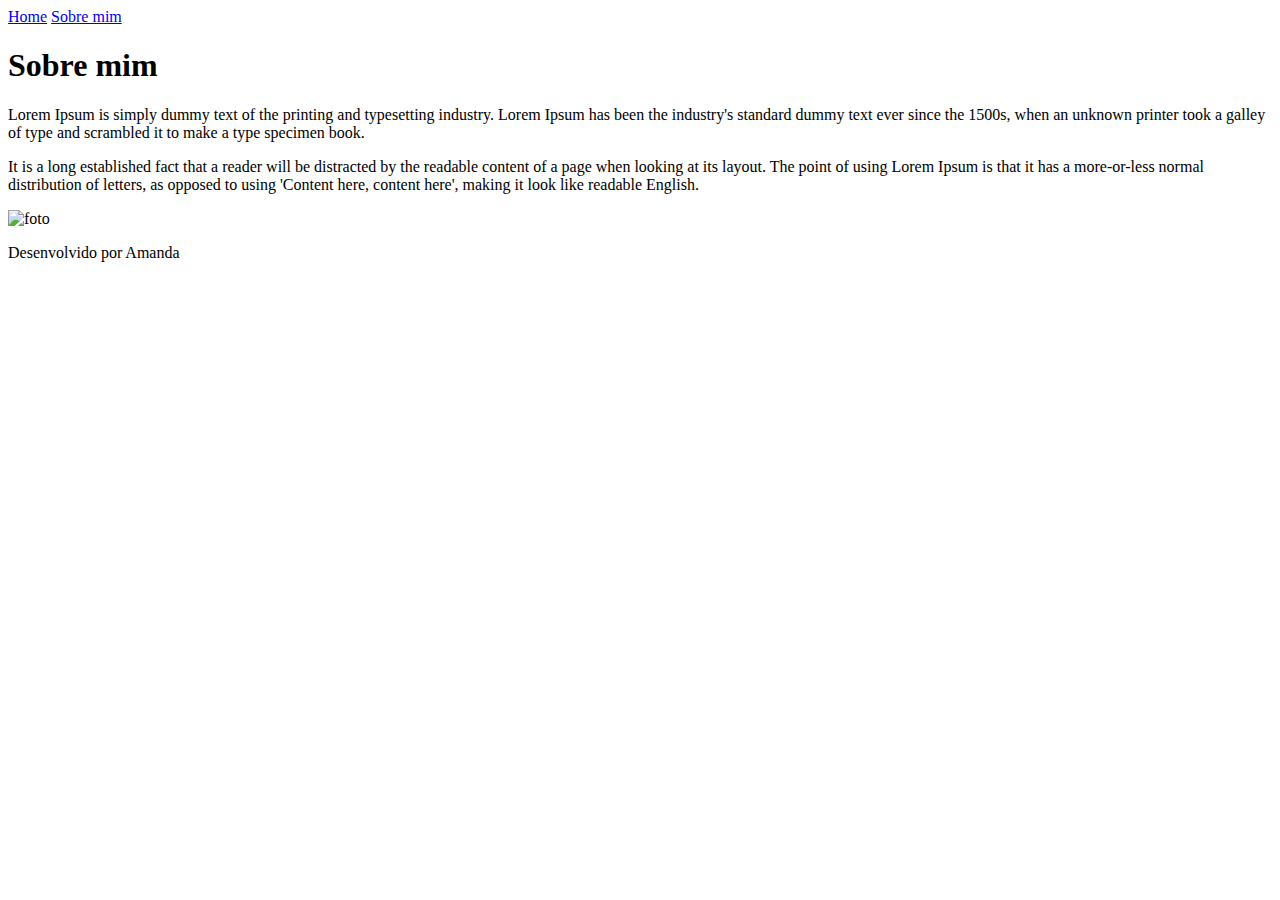
==== about.html @ 696cb18e "Add files via upload" ====
<!DOCTYPE html>
<html lang="en">
<head>
    <meta charset="UTF-8">
    <meta http-equiv="X-UA-Compatible" content="IE=edge">
    <meta name="viewport" content="width=device-width, initial-scale=1.0">
    <link rel="stylesheet" href="styles/style.css">
    <title>Document</title>
</head>
<body>
    <header class="cabecalho">
        <nav class="cabecalho__menu">
           <a class="cabecalho__menu__link" href="index.html">Home</a> 
           <a class="cabecalho__menu__link" href="about.html">Sobre mim</a>
        </nav>
    </header>
<main class="apresentacao">
    <section class="apresentacao__conteudo">
        <h1 class="apresentacao__conteudo__titulo">Sobre mim</h1>
        <p class="apresentacao__conteudo__text">Lorem Ipsum is simply dummy text of 
            the printing and typesetting industry. 
            Lorem Ipsum has been the industry's standard 
            dummy text ever since the 1500s, when an unknown 
            printer took a galley of type and scrambled it to 
            make a type specimen book. </p>
        <p class="apresentacao__conteudo__text">
            It is a long established fact that a reader will be distracted
            by the readable content of a page when looking at its layout. 
            The point of using Lorem Ipsum is that it has a more-or-less normal
            distribution of letters, as opposed to using 'Content here, content
            here', making it look like readable English.
        </p>
    </section>
        <img class="apresentacao__imagem" src="assets/imagem.png" alt="foto">
</main>
    <footer class="rodape">
        <p>Desenvolvido por Amanda</p>
    </footer>
</body>
</html>
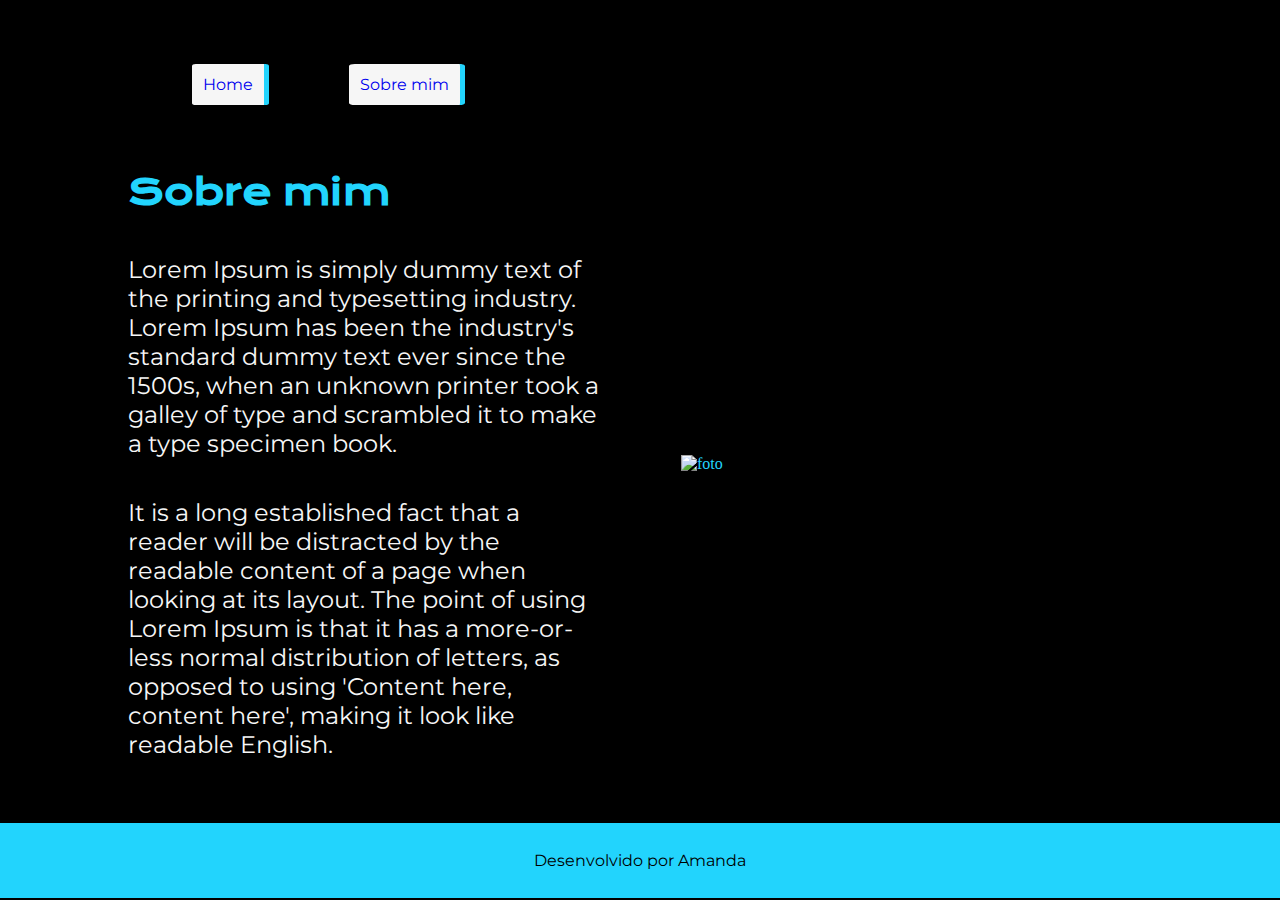
==== commit 6d512e53: "Update about.html" ====
--- a/about.html
+++ b/about.html
@@ -4,7 +4,7 @@
     <meta charset="UTF-8">
     <meta http-equiv="X-UA-Compatible" content="IE=edge">
     <meta name="viewport" content="width=device-width, initial-scale=1.0">
-    <link rel="stylesheet" href="styles/style.css">
+    <link rel="stylesheet" href="style.css">
     <title>Document</title>
 </head>
 <body>
@@ -37,4 +37,4 @@
         <p>Desenvolvido por Amanda</p>
     </footer>
 </body>
-</html>+</html>
--- a/style.css
+++ b/style.css
@@ -0,0 +1,139 @@
+@import url('https://fonts.googleapis.com/css2?family=Krona+One&family=Montserrat:wght@400;600&display=swap');
+
+:root {
+    --cor-primaria: #000000;
+    --cor-secundaria: #22D4FD;
+    --cor-terciaria: #f6f6f6;
+
+    --fonte-principal: 'Krona One', sans-serif;
+    --fonte-secundaria: 'Montserrat', sans-serif;
+}
+
+
+* {
+    margin: 0;
+    padding: 0;
+}
+
+body {
+    /* height: 100vh; */
+    box-sizing: border-box;
+    background-color: var(--cor-primaria);
+    color:  var(--cor-secundaria);
+}
+
+.titulo-destaque {
+    color: var(--cor-terciaria)
+}
+
+.cabecalho{
+    color:  var(--cor-terciaria);
+    font-family: 'Montserrat', sans-serif;
+}
+
+.cabecalho__menu{
+    display: flex;
+    padding: 5% 0% 0% 15%;
+    gap: 80px;
+    color: var(--cor-secundaria);    
+}
+
+.cabecalho__menu__link{
+    text-decoration: none;
+    background-color: #f6f6f6;
+    padding: 1%;
+    border-radius: 5%;
+    border-right: 5px solid var(--cor-secundaria);
+}
+
+.apresentacao {
+    padding: 5% 10%;
+    display: flex;
+    align-items: center;
+    justify-content: space-around;
+    gap: 82px;
+
+}
+
+.apresentacao__conteudo {
+    width: 50%;
+    display: flex;
+    flex-direction: column;
+    gap: 40px;
+}
+
+.apresentacao__conteudo__titulo {
+    font-size: 2.25rem;
+    font-family: 'Krona one';
+}
+
+.apresentacao__conteudo__text {
+    font-size: 1.5rem;
+    font-family: 'Montserrat';
+    color: var(--cor-terciaria);
+}
+
+.apresentacao__links {
+    display: flex;
+    flex-direction: column;
+    justify-content: space-between;
+    align-items: center;
+}
+
+.apresentacao__links__subtitulo{
+    font-family: 'Krona One', sans-serif;
+    font-weight: 400;
+    font-size: 1.5rem;
+}
+
+.apresentacao__links__link {
+    /* background-color: #22d4fd; */
+    display: flex;
+    justify-content: center;
+    margin: 20px;
+    width: 280px;
+    text-align: center;
+    border-radius: 8px;
+    font-size: 1.5rem;
+    padding: 21.5px 0 ;
+    font-weight: 600;
+    text-decoration: none;
+    color: var(--cor-terciaria);
+    border: 2px solid var(--cor-terciaria);
+    font-family: 'Montserrat';
+}
+
+.apresentacao__links__link:hover {
+    background-color: #272727;
+}  
+
+.apresentacao__imagem {
+    width: 50%;
+}
+
+.rodape {
+    color: var(--cor-primaria);
+    background-color: var(--cor-secundaria);
+    padding: 28px;
+    text-align: center;
+    font-family: 'Montserrat', sans-serif;
+}
+
+@media (max-width: 1200px) {
+    
+    .cabecalho {
+        padding: 8%;
+    }
+
+    .cabecalho__menu {
+        justify-content: center;
+    }
+    
+    .apresentacao {
+        flex-direction: column-reverse;
+    }
+
+    .apresentacao__conteudo {
+        width: auto;
+    }
+}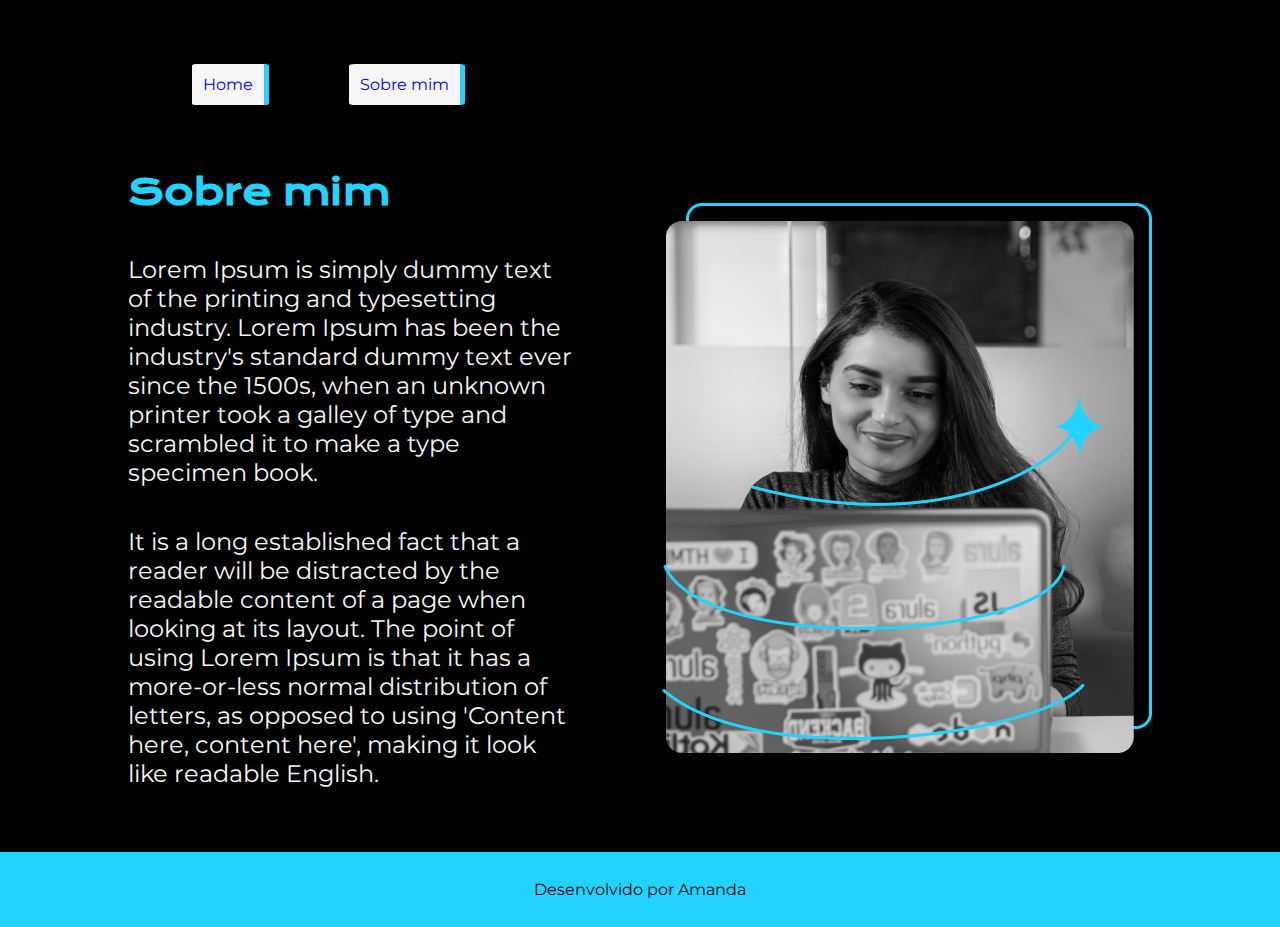
==== commit 0c506e82: "Update about.html" ====
--- a/about.html
+++ b/about.html
@@ -31,7 +31,7 @@
             here', making it look like readable English.
         </p>
     </section>
-        <img class="apresentacao__imagem" src="assets/imagem.png" alt="foto">
+        <img class="apresentacao__imagem" src="imagem.png" alt="foto">
 </main>
     <footer class="rodape">
         <p>Desenvolvido por Amanda</p>
